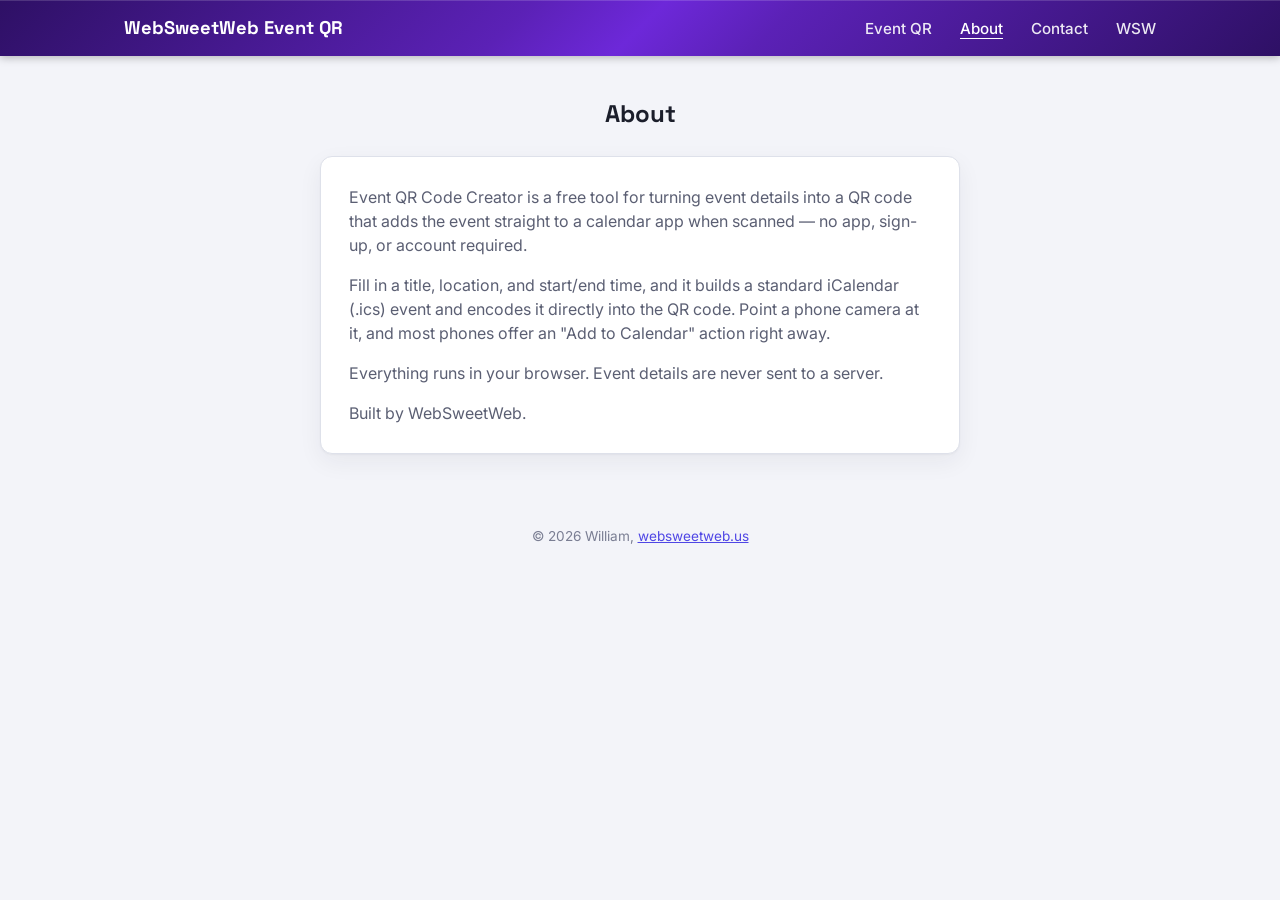
==== about.html @ 7e24cb5f "initial push" ====
<!DOCTYPE html>
<html lang="en">
<head>
<meta charset="UTF-8">
<meta name="viewport" content="width=device-width, initial-scale=1.0">
<title>About | Event QR Code Creator</title>
<meta name="description" content="About the Event QR Code Creator — a free tool that turns event details into a scannable calendar QR code.">
<link rel="preconnect" href="https://fonts.googleapis.com">
<link rel="preconnect" href="https://fonts.gstatic.com" crossorigin>
<link href="https://fonts.googleapis.com/css2?family=Space+Grotesk:wght@500;600;700&family=Inter:wght@400;500;600&display=swap" rel="stylesheet">
<link rel="stylesheet" href="./styles/styles.css">
</head>
<body>

<a href="#main-content" class="skip-link">Skip to main content</a>

<nav class="site-nav">
  <div class="nav-inner">
    <a href="./index.html" class="nav-brand">WebSweetWeb Event QR</a>
    <ul class="nav-links" id="navLinks">
      <li><a href="./index.html" class="nav-link">Event QR</a></li>
      <li><a href="./about.html" class="nav-link" aria-current="page">About</a></li>
      <li><a href="./contact.html" class="nav-link">Contact</a></li>
      <li><a href="https://websweetweb.us" class="nav-link">WSW</a></li>
    </ul>
    <button type="button" class="nav-toggle" id="navToggle" aria-label="Toggle menu" aria-expanded="false" aria-controls="navLinks">
      <span></span><span></span><span></span>
    </button>
  </div>
</nav>

<header class="page-header">
  <h1>About</h1>
</header>

<main id="main-content">
  <section class="content-card">
    <p>Event QR Code Creator is a free tool for turning event details into a QR code that adds the event straight to a calendar app when scanned — no app, sign-up, or account required.</p>
    <p>Fill in a title, location, and start/end time, and it builds a standard iCalendar (.ics) event and encodes it directly into the QR code. Point a phone camera at it, and most phones offer an "Add to Calendar" action right away.</p>
    <p>Everything runs in your browser. Event details are never sent to a server.</p>
    <p>Built by WebSweetWeb.</p>
  </section>
</main>

<footer class="site-footer">
  <p>&copy; 2026 William, <a href="https://websweetweb.us">websweetweb.us</a></p>
</footer>

<script src="./scripts/nav.js"></script>
</body>
</html>
---- styles/styles.css ----
/*
 * Event QR Code Creator — shared stylesheet, loaded by index.html.
 *
 * Single page: a header, a two-column layout (event form + QR result panel)
 * that stacks to one column below 860px, and a footer. Organized as:
 * variables/reset, header, layout shell, form styling, result panel,
 * buttons, footer, then responsive overrides at the bottom.
 */

:root {
  --bg: #F3F4F9;
  --surface: #FFFFFF;
  --border: #DEE1EA;
  --text: #1B1E2B;
  --text-dim: #5B5F73;
  --text-faint: #7A7E93;
  --primary: #4F46E5;
  --primary-hover: #4338CA;
  --primary-contrast: #FFFFFF;
  --error: #B3132C;
  --error-bg: #FDEDEF;
  --radius: 12px;
  --shadow: 0 1px 2px rgba(27, 30, 43, 0.04), 0 8px 24px rgba(27, 30, 43, 0.06);
}

* { box-sizing: border-box; }

/* Several elements below (.time-input, .result-placeholder, .result-output)
   are shown/hidden purely by toggling the `hidden` attribute in scripts.js,
   but also carry their own `display: flex` rule for when they're visible.
   Both have the same specificity as the browser's built-in `[hidden] {
   display: none }`, and author CSS wins that tie — so without this, the
   `display: flex` rule would silently override `hidden` and the element
   would stay on screen. This makes `hidden` authoritative everywhere. */
[hidden] { display: none !important; }

html, body { margin: 0; padding: 0; }

body {
  background: var(--bg);
  color: var(--text);
  font-family: 'Inter', sans-serif;
  min-height: 100vh;
  line-height: 1.5;
}

h1, h2, legend {
  font-family: 'Space Grotesk', sans-serif;
}

/* Keyboard-focus ring, consistent across all interactive elements */
a:focus-visible,
button:focus-visible,
input:focus-visible,
select:focus-visible,
textarea:focus-visible {
  outline: 2px solid var(--primary);
  outline-offset: 2px;
}

.skip-link {
  position: absolute;
  left: -9999px;
  top: 0;
  background: var(--primary);
  color: var(--primary-contrast);
  padding: 0.75rem 1.25rem;
  border-radius: 0 0 8px 0;
  z-index: 100;
  text-decoration: none;
}

.skip-link:focus {
  left: 0;
}

.visually-hidden {
  position: absolute;
  width: 1px;
  height: 1px;
  padding: 0;
  margin: -1px;
  overflow: hidden;
  clip: rect(0, 0, 0, 0);
  white-space: nowrap;
  border: 0;
}

/* ============================================================
   Site navigation
   ============================================================
   Deep "metallic" purple: a diagonal gradient with a brighter band through
   the middle to read as a brushed-metal sheen rather than a flat fill.
   Every stop was checked against white text and comes in at 7:1+ contrast
   (WCAG AA needs 4.5:1), so the text stays readable no matter which part
   of the gradient it happens to sit over. */
.site-nav {
  position: relative;
  background: linear-gradient(135deg, #2E1065 0%, #5B21B6 40%, #6D28D9 50%, #5B21B6 60%, #2E1065 100%);
  box-shadow: inset 0 1px 0 rgba(255, 255, 255, 0.15), 0 2px 8px rgba(0, 0, 0, 0.25);
}

.nav-inner {
  max-width: 1080px;
  margin: 0 auto;
  padding: 0.9rem 1.5rem;
  display: flex;
  align-items: center;
  justify-content: space-between;
  gap: 1rem;
}

.nav-brand {
  color: #fff;
  font-family: 'Space Grotesk', sans-serif;
  font-weight: 700;
  font-size: 1.15rem;
  text-decoration: none;
  white-space: nowrap;
}

.nav-links {
  list-style: none;
  display: flex;
  gap: 1.75rem;
  margin: 0;
  padding: 0;
}

.nav-link {
  color: #fff;
  text-decoration: none;
  font-weight: 500;
  font-size: 0.95rem;
  opacity: 0.9;
}

.nav-link:hover,
.nav-link[aria-current="page"] {
  opacity: 1;
  text-decoration: underline;
  text-underline-offset: 4px;
}

.nav-toggle {
  display: none;
  flex-direction: column;
  justify-content: center;
  gap: 5px;
  width: 32px;
  height: 32px;
  padding: 0;
  background: transparent;
  border: none;
  cursor: pointer;
  flex-shrink: 0;
}

.nav-toggle span {
  display: block;
  height: 2px;
  width: 100%;
  background: #fff;
  border-radius: 2px;
}

@media (max-width: 500px) {
  .nav-toggle {
    display: flex;
  }

  .nav-links {
    display: none;
    flex-direction: column;
    gap: 0;
    position: absolute;
    top: 100%;
    left: 0;
    right: 0;
    background: #2E1065;
    padding: 0.25rem 1.5rem 0.5rem;
  }

  .nav-links.open {
    display: flex;
  }

  .nav-links li {
    border-top: 1px solid rgba(255, 255, 255, 0.15);
  }

  .nav-link {
    display: block;
    padding: 0.85rem 0;
  }
}

/* ============================================================
   Header
   ============================================================ */
.site-header {
  padding: 2.5rem 1.5rem 1.5rem;
  text-align: center;
}

.brand {
  display: inline-flex;
  align-items: center;
  gap: 0.5rem;
  font-family: 'Space Grotesk', sans-serif;
  font-weight: 700;
  font-size: 1.5rem;
}

.brand-mark {
  color: var(--primary);
  font-size: 1.3rem;
}

.header-tagline {
  margin: 0.5rem 0 0;
  color: var(--text-dim);
  font-size: 1rem;
}

/* Plain page-title header for content pages (About, Contact) — same
   placement and spacing as .site-header above, sitting outside the boxed
   .content-card rather than as a heading inside it, but without the
   brand-mark icon or tagline that are specific to the home page's hero. */
.page-header {
  padding: 2.5rem 1.5rem 1.5rem;
  text-align: center;
}

.page-header h1 {
  margin: 0;
  font-family: 'Space Grotesk', sans-serif;
  font-weight: 700;
  font-size: 1.5rem;
}

/* ============================================================
   Layout
   ============================================================ */
main {
  max-width: 1080px;
  margin: 0 auto;
  padding: 0 1.5rem 3rem;
}

.layout {
  display: grid;
  grid-template-columns: minmax(0, 1.1fr) minmax(0, 0.9fr);
  gap: 1.5rem;
  align-items: start;
}

.form-card,
.result-card,
.content-card {
  background: var(--surface);
  border: 1px solid var(--border);
  border-radius: var(--radius);
  box-shadow: var(--shadow);
  padding: 1.75rem;
}

.content-card {
  max-width: 640px;
  margin: 0 auto;
}

.content-card h1 {
  margin: 0 0 1rem;
  font-size: 1.4rem;
}

.content-card p {
  margin: 0 0 1rem;
  color: var(--text-dim);
}

.content-card p:last-child {
  margin-bottom: 0;
}

.content-card a {
  color: var(--primary);
}

.result-card {
  position: sticky;
  top: 1.5rem;
}

.form-card h1 {
  margin: 0 0 0.35rem;
  font-size: 1.4rem;
}

.result-card h2 {
  margin: 0 0 1rem;
  font-size: 1.2rem;
}

.form-intro {
  margin: 0 0 1.5rem;
  color: var(--text-dim);
  font-size: 0.95rem;
}

/* ============================================================
   Form fields
   ============================================================ */
form {
  display: flex;
  flex-direction: column;
  gap: 1.25rem;
}

.field {
  display: flex;
  flex-direction: column;
  gap: 0.4rem;
}

.field > label,
fieldset.field > legend {
  font-weight: 600;
  font-size: 0.9rem;
}

fieldset.field {
  border: 0;
  margin: 0;
  padding: 0;
}

fieldset.field > legend {
  padding: 0;
  margin-bottom: 0.4rem;
}

.required {
  color: var(--error);
}

input[type="text"],
input[type="date"],
select,
textarea {
  font: inherit;
  color: var(--text);
  background: var(--surface);
  border: 1px solid var(--border);
  border-radius: 8px;
  padding: 0.6rem 0.75rem;
  width: 100%;
}

textarea {
  resize: vertical;
  min-height: 4.5rem;
}

input[aria-invalid="true"] {
  border-color: var(--error);
}

.field-row {
  display: flex;
  gap: 1.25rem;
  align-items: flex-end;
  flex-wrap: wrap;
}

.field-row .location-field {
  flex: 1 1 200px;
}

.toggle-field {
  display: flex;
  flex-direction: column;
  align-items: flex-start;
  gap: 0.5rem;
  flex: 0 0 auto;
}

.toggle-text {
  font-weight: 600;
  font-size: 0.9rem;
}

.toggle-switch {
  position: relative;
  width: 44px;
  height: 24px;
  padding: 0;
  border: 1px solid var(--border);
  border-radius: 999px;
  background: #E4E6EF;
  cursor: pointer;
  transition: background-color 0.15s ease, border-color 0.15s ease;
}

.toggle-switch[aria-checked="true"] {
  background: var(--primary);
  border-color: var(--primary);
}

.toggle-thumb {
  position: absolute;
  top: 2px;
  left: 2px;
  width: 18px;
  height: 18px;
  border-radius: 50%;
  background: var(--surface);
  box-shadow: 0 1px 2px rgba(27, 30, 43, 0.25);
  transition: transform 0.15s ease;
}

.toggle-switch[aria-checked="true"] .toggle-thumb {
  transform: translateX(20px);
}

.checkbox-field {
  flex-direction: row;
  align-items: center;
  gap: 0.55rem;
}

.checkbox-field input[type="checkbox"] {
  width: 1.05rem;
  height: 1.05rem;
  accent-color: var(--primary);
}

.checkbox-field label {
  font-weight: 500;
  font-size: 0.95rem;
}

.datetime-row {
  display: flex;
  flex-wrap: wrap;
  gap: 0.6rem;
}

.date-input {
  flex: 1 1 160px;
}

.date-input input {
  width: 100%;
}

.time-input {
  display: flex;
  align-items: center;
  gap: 0.35rem;
  flex: 1 1 220px;
}

.time-input select {
  width: auto;
  min-width: 4.2rem;
  flex: 1;
}

.time-sep {
  color: var(--text-faint);
  font-weight: 600;
}

.field-hint {
  margin: 0;
  color: var(--text-faint);
  font-size: 0.82rem;
}

.field-error,
.form-error {
  margin: 0;
  color: var(--error);
  font-size: 0.85rem;
}

.field-error:empty,
.form-error:empty {
  display: none;
}

.form-error:not(:empty) {
  background: var(--error-bg);
  border: 1px solid var(--error);
  border-radius: 8px;
  padding: 0.65rem 0.85rem;
}

/* ============================================================
   Buttons
   ============================================================ */
.btn-generate,
.btn-download {
  font: inherit;
  font-weight: 600;
  border: none;
  border-radius: 8px;
  padding: 0.75rem 1.25rem;
  cursor: pointer;
  transition: background-color 0.15s ease;
}

.btn-generate {
  background: var(--primary);
  color: var(--primary-contrast);
  align-self: flex-start;
}

.btn-generate:hover {
  background: var(--primary-hover);
}

/* Fires on every click of Generate QR Code, pass or fail validation --
   it's acknowledging the press itself, not the outcome. */
.btn-generate.flash-press {
  animation: btn-press-flash 0.5s ease;
}

@keyframes btn-press-flash {
  0%, 100% { background-color: var(--primary); }
  35% { background-color: var(--primary-hover); }
}

.btn-download {
  background: var(--surface);
  color: var(--primary);
  border: 1px solid var(--primary);
  width: 100%;
}

.btn-download:hover {
  background: #EEF0FF;
}

/* ============================================================
   Result panel
   ============================================================ */
.result-placeholder {
  display: flex;
  flex-direction: column;
  align-items: center;
  gap: 0.75rem;
  padding: 2.5rem 1rem;
  text-align: center;
  color: var(--text-faint);
}

.placeholder-icon {
  font-size: 2.5rem;
  color: var(--border);
}

.result-placeholder p {
  margin: 0;
  font-size: 0.9rem;
}

.result-output {
  display: flex;
  flex-direction: column;
  align-items: center;
  gap: 1rem;
}

.qr-wrapper {
  width: 100%;
  max-width: 260px;
  border: 1px solid var(--border);
  border-radius: 8px;
  padding: 0.75rem;
  background: #fff;
}

/* Fires once a freshly-generated QR code lands in the panel, so it's
   obvious something just appeared rather than being missed on scroll. */
.qr-wrapper.flash-new {
  animation: qr-new-flash 0.7s ease;
}

@keyframes qr-new-flash {
  0%, 100% { background-color: #fff; }
  30% { background-color: #EEF0FF; }
}

.qr-image {
  width: 100%;
  line-height: 0;
}

/* Slow fade/scale-in for the QR graphic itself, separate from the quick
   .qr-wrapper background flash above -- the flash says "look here", this
   is the graceful 1s reveal of the code once you're looking. */
.qr-image.reveal-in {
  animation: qr-reveal-in 1s ease;
}

@keyframes qr-reveal-in {
  from { opacity: 0; transform: scale(0.92); }
  to { opacity: 1; transform: scale(1); }
}

.qr-image svg {
  width: 100%;
  height: auto;
  display: block;
}

.result-caption {
  margin: 0;
  text-align: center;
  color: var(--text-dim);
  font-size: 0.9rem;
}

/* ============================================================
   Footer
   ============================================================ */
.site-footer {
  text-align: center;
  padding: 1.5rem 1.5rem 2.5rem;
  color: var(--text-faint);
  font-size: 0.85rem;
}

.site-footer p {
  margin: 0;
}

.site-footer p + p {
  margin-top: 0.35rem;
}

.site-footer a {
  color: var(--primary);
}

/* ============================================================
   Responsive
   ============================================================ */
@media (max-width: 860px) {
  .layout {
    grid-template-columns: 1fr;
  }

  .result-card {
    position: static;
  }
}

@media (prefers-reduced-motion: reduce) {
  .btn-generate.flash-press,
  .qr-wrapper.flash-new,
  .qr-image.reveal-in {
    animation: none;
  }
}
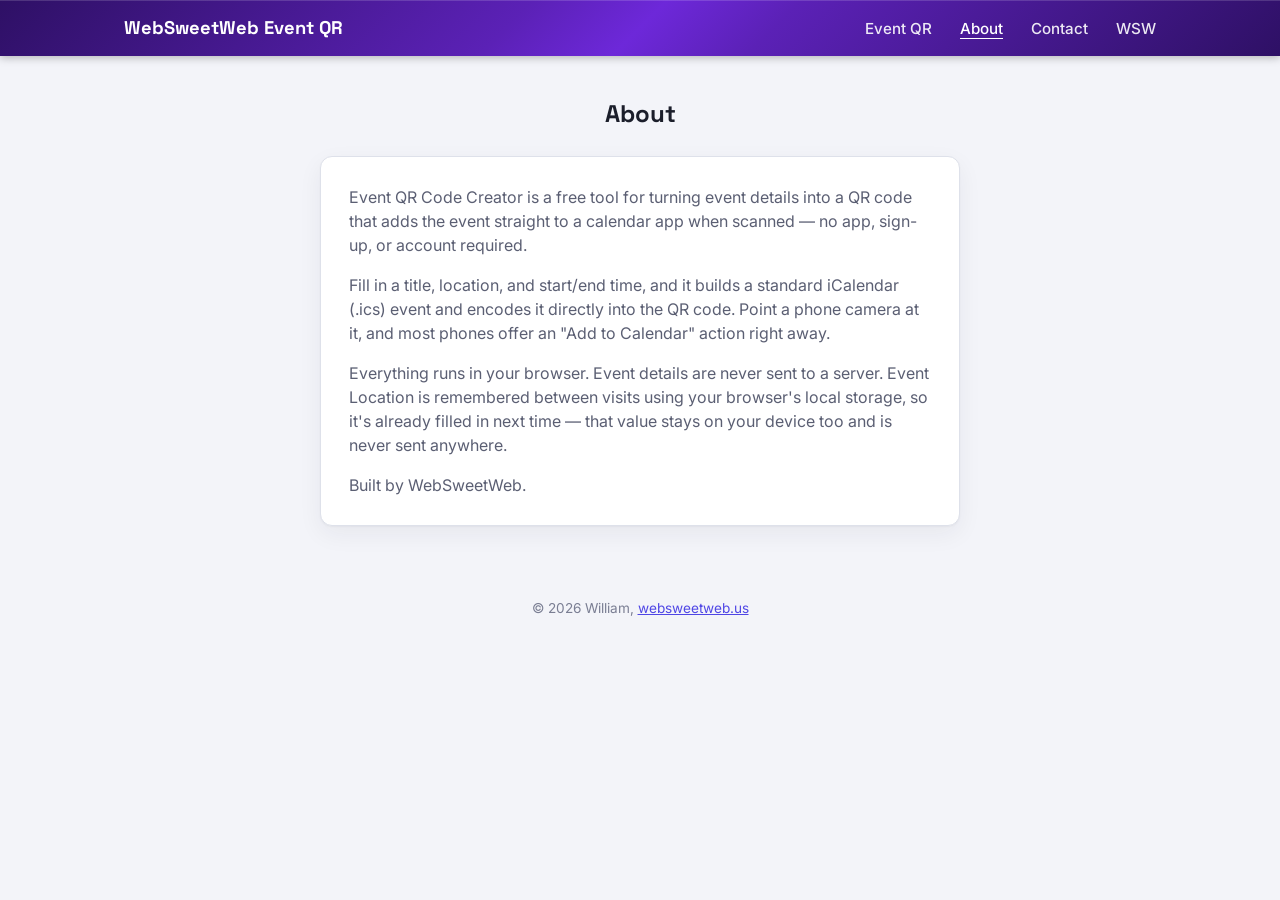
==== commit fcb00163: "added some small stuff" ====
--- a/about.html
+++ b/about.html
@@ -37,7 +37,7 @@
   <section class="content-card">
     <p>Event QR Code Creator is a free tool for turning event details into a QR code that adds the event straight to a calendar app when scanned — no app, sign-up, or account required.</p>
     <p>Fill in a title, location, and start/end time, and it builds a standard iCalendar (.ics) event and encodes it directly into the QR code. Point a phone camera at it, and most phones offer an "Add to Calendar" action right away.</p>
-    <p>Everything runs in your browser. Event details are never sent to a server.</p>
+    <p>Everything runs in your browser. Event details are never sent to a server. Event Location is remembered between visits using your browser's local storage, so it's already filled in next time — that value stays on your device too and is never sent anywhere.</p>
     <p>Built by WebSweetWeb.</p>
   </section>
 </main>
--- a/styles/styles.css
+++ b/styles/styles.css
@@ -325,9 +325,62 @@
 }
 
 .field > label,
+.label-row label,
 fieldset.field > legend {
   font-weight: 600;
   font-size: 0.9rem;
+}
+
+.label-row {
+  display: flex;
+  align-items: center;
+  gap: 0.4rem;
+  position: relative;
+}
+
+.info-icon {
+  display: inline-flex;
+  align-items: center;
+  justify-content: center;
+  flex-shrink: 0;
+  width: 1.05rem;
+  height: 1.05rem;
+  border-radius: 50%;
+  border: 1.5px solid var(--error);
+  background: var(--surface);
+  color: var(--error);
+  font-size: 0.68rem;
+  font-weight: 700;
+  line-height: 1;
+  padding: 0;
+  cursor: help;
+}
+
+.tooltip {
+  position: absolute;
+  bottom: 100%;
+  left: 0;
+  margin-bottom: 0.4rem;
+  width: max-content;
+  max-width: 220px;
+  background: var(--text);
+  color: #fff;
+  font-size: 0.78rem;
+  font-weight: 400;
+  line-height: 1.4;
+  padding: 0.4rem 0.6rem;
+  border-radius: 6px;
+  opacity: 0;
+  transform: translateY(4px);
+  pointer-events: none;
+  transition: opacity 0.15s ease, transform 0.15s ease;
+  z-index: 10;
+}
+
+.info-icon:hover + .tooltip,
+.info-icon:focus-visible + .tooltip {
+  opacity: 1;
+  transform: translateY(0);
 }
 
 fieldset.field {
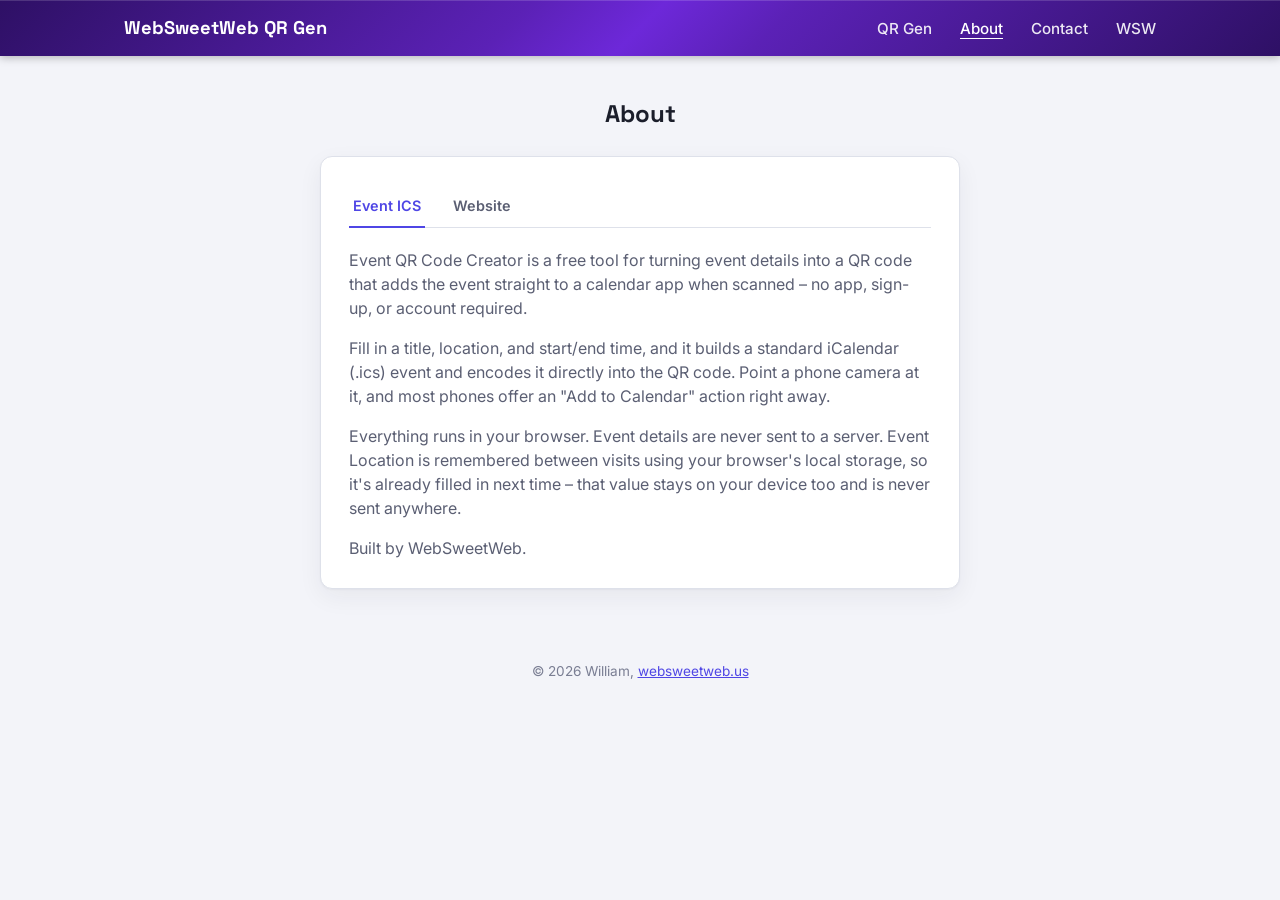
==== commit 8e2193d1: "added website QR Gen Co-Authored-By: Claude Sonnet 5 <noreply@anthropic.com>" ====
--- a/about.html
+++ b/about.html
@@ -4,7 +4,7 @@
 <meta charset="UTF-8">
 <meta name="viewport" content="width=device-width, initial-scale=1.0">
 <title>About | Event QR Code Creator</title>
-<meta name="description" content="About the Event QR Code Creator — a free tool that turns event details into a scannable calendar QR code.">
+<meta name="description" content="About the Event QR Code Creator &ndash; a free tool that turns event details into a scannable calendar QR code.">
 <link rel="preconnect" href="https://fonts.googleapis.com">
 <link rel="preconnect" href="https://fonts.gstatic.com" crossorigin>
 <link href="https://fonts.googleapis.com/css2?family=Space+Grotesk:wght@500;600;700&family=Inter:wght@400;500;600&display=swap" rel="stylesheet">
@@ -16,9 +16,9 @@
 
 <nav class="site-nav">
   <div class="nav-inner">
-    <a href="./index.html" class="nav-brand">WebSweetWeb Event QR</a>
+    <a href="./index.html" class="nav-brand">WebSweetWeb QR Gen</a>
     <ul class="nav-links" id="navLinks">
-      <li><a href="./index.html" class="nav-link">Event QR</a></li>
+      <li><a href="./index.html" class="nav-link">QR Gen</a></li>
       <li><a href="./about.html" class="nav-link" aria-current="page">About</a></li>
       <li><a href="./contact.html" class="nav-link">Contact</a></li>
       <li><a href="https://websweetweb.us" class="nav-link">WSW</a></li>
@@ -35,9 +35,25 @@
 
 <main id="main-content">
   <section class="content-card">
-    <p>Event QR Code Creator is a free tool for turning event details into a QR code that adds the event straight to a calendar app when scanned — no app, sign-up, or account required.</p>
-    <p>Fill in a title, location, and start/end time, and it builds a standard iCalendar (.ics) event and encodes it directly into the QR code. Point a phone camera at it, and most phones offer an "Add to Calendar" action right away.</p>
-    <p>Everything runs in your browser. Event details are never sent to a server. Event Location is remembered between visits using your browser's local storage, so it's already filled in next time — that value stays on your device too and is never sent anywhere.</p>
+
+    <div class="tab-list" role="tablist" aria-label="QR code type">
+      <button type="button" class="tab-button" id="eventTab" role="tab" aria-selected="true" aria-controls="eventPanel">Event ICS</button>
+      <button type="button" class="tab-button" id="websiteTab" role="tab" aria-selected="false" aria-controls="websitePanel" tabindex="-1">Website</button>
+    </div>
+
+    <div class="tab-panel" id="eventPanel" role="tabpanel" aria-labelledby="eventTab" tabindex="0">
+      <p>Event QR Code Creator is a free tool for turning event details into a QR code that adds the event straight to a calendar app when scanned &ndash; no app, sign-up, or account required.</p>
+      <p>Fill in a title, location, and start/end time, and it builds a standard iCalendar (.ics) event and encodes it directly into the QR code. Point a phone camera at it, and most phones offer an "Add to Calendar" action right away.</p>
+      <p>Everything runs in your browser. Event details are never sent to a server. Event Location is remembered between visits using your browser's local storage, so it's already filled in next time &ndash; that value stays on your device too and is never sent anywhere.</p>
+    </div>
+
+    <div class="tab-panel" id="websitePanel" role="tabpanel" aria-labelledby="websiteTab" tabindex="0" hidden>
+      <p>Website mode skips calendars entirely &ndash; it encodes the URL you type directly into the QR code, so the code itself is the link, nothing more.</p>
+      <p>That makes it a <strong>static</strong> QR code. A "dynamic" QR service instead points the code at a short link on its own server and only redirects you from there to the real destination &ndash; which means that server can change where you land, track every scan, or shut the link off later, all without reprinting the code.</p>
+      <p>A static code has none of that in between. Scanning it sends a phone straight to the exact URL you entered &ndash; no intermediary, no forwarding hop. No one else sees when or how often it gets scanned, and no one but you can ever redirect or disable it, because there's no service in the middle to do so.</p>
+      <p>The tradeoff: since the URL is baked into the pattern itself, changing the destination later means generating a new code.</p>
+    </div>
+
     <p>Built by WebSweetWeb.</p>
   </section>
 </main>
@@ -47,5 +63,6 @@
 </footer>
 
 <script src="./scripts/nav.js"></script>
+<script src="./scripts/about.js"></script>
 </body>
 </html>
--- a/styles/styles.css
+++ b/styles/styles.css
@@ -1,5 +1,5 @@
 /*
- * Event QR Code Creator — shared stylesheet, loaded by index.html.
+ * Event QR Code Creator &ndash; shared stylesheet, loaded by index.html.
  *
  * Single page: a header, a two-column layout (event form + QR result panel)
  * that stacks to one column below 860px, and a footer. Organized as:
@@ -29,7 +29,7 @@
    are shown/hidden purely by toggling the `hidden` attribute in scripts.js,
    but also carry their own `display: flex` rule for when they're visible.
    Both have the same specificity as the browser's built-in `[hidden] {
-   display: none }`, and author CSS wins that tie — so without this, the
+   display: none }`, and author CSS wins that tie &ndash; so without this, the
    `display: flex` rule would silently override `hidden` and the element
    would stay on screen. This makes `hidden` authoritative everywhere. */
 [hidden] { display: none !important; }
@@ -223,7 +223,7 @@
   font-size: 1rem;
 }
 
-/* Plain page-title header for content pages (About, Contact) — same
+/* Plain page-title header for content pages (About, Contact) &ndash; same
    placement and spacing as .site-header above, sitting outside the boxed
    .content-card rather than as a heading inside it, but without the
    brand-mark icon or tagline that are specific to the home page's hero. */
@@ -246,6 +246,19 @@
   max-width: 1080px;
   margin: 0 auto;
   padding: 0 1.5rem 3rem;
+}
+
+.type-selector-card {
+  background: var(--surface);
+  border: 1px solid var(--border);
+  border-radius: var(--radius);
+  box-shadow: var(--shadow);
+  padding: 1.25rem 1.75rem;
+  margin-bottom: 1.5rem;
+}
+
+.type-field {
+  max-width: 320px;
 }
 
 .layout {
@@ -284,6 +297,43 @@
   margin-bottom: 0;
 }
 
+.tab-list {
+  display: flex;
+  gap: 1.5rem;
+  border-bottom: 1px solid var(--border);
+  margin-bottom: 1.25rem;
+}
+
+.tab-button {
+  font: inherit;
+  font-weight: 600;
+  font-size: 0.9rem;
+  color: var(--text-dim);
+  background: none;
+  border: none;
+  border-bottom: 2px solid transparent;
+  padding: 0.6rem 0.25rem;
+  margin-bottom: -1px;
+  cursor: pointer;
+}
+
+.tab-button:hover {
+  color: var(--text);
+}
+
+.tab-button[aria-selected="true"] {
+  color: var(--primary);
+  border-bottom-color: var(--primary);
+}
+
+/* Each tab panel's own last paragraph isn't really the card's last element
+   (the "Built by WebSweetWeb" line follows both panels) -- .content-card
+   p:last-child above would otherwise strip its bottom margin too, since
+   :last-child only checks position among its own parent's children. */
+.tab-panel p:last-child {
+  margin-bottom: 1rem;
+}
+
 .content-card a {
   color: var(--primary);
 }
@@ -343,16 +393,11 @@
   align-items: center;
   justify-content: center;
   flex-shrink: 0;
-  width: 1.05rem;
-  height: 1.05rem;
-  border-radius: 50%;
-  border: 1.5px solid var(--error);
-  background: var(--surface);
-  color: var(--error);
-  font-size: 0.68rem;
-  font-weight: 700;
+  border: none;
+  background: none;
+  padding: 0;
+  font-size: 0.95rem;
   line-height: 1;
-  padding: 0;
   cursor: help;
 }
 
@@ -371,16 +416,19 @@
   padding: 0.4rem 0.6rem;
   border-radius: 6px;
   opacity: 0;
+  visibility: hidden;
   transform: translateY(4px);
   pointer-events: none;
-  transition: opacity 0.15s ease, transform 0.15s ease;
+  transition: opacity 0.15s ease, transform 0.15s ease, visibility 0s linear 0.15s;
   z-index: 10;
 }
 
 .info-icon:hover + .tooltip,
 .info-icon:focus-visible + .tooltip {
   opacity: 1;
+  visibility: visible;
   transform: translateY(0);
+  transition-delay: 0s;
 }
 
 fieldset.field {
